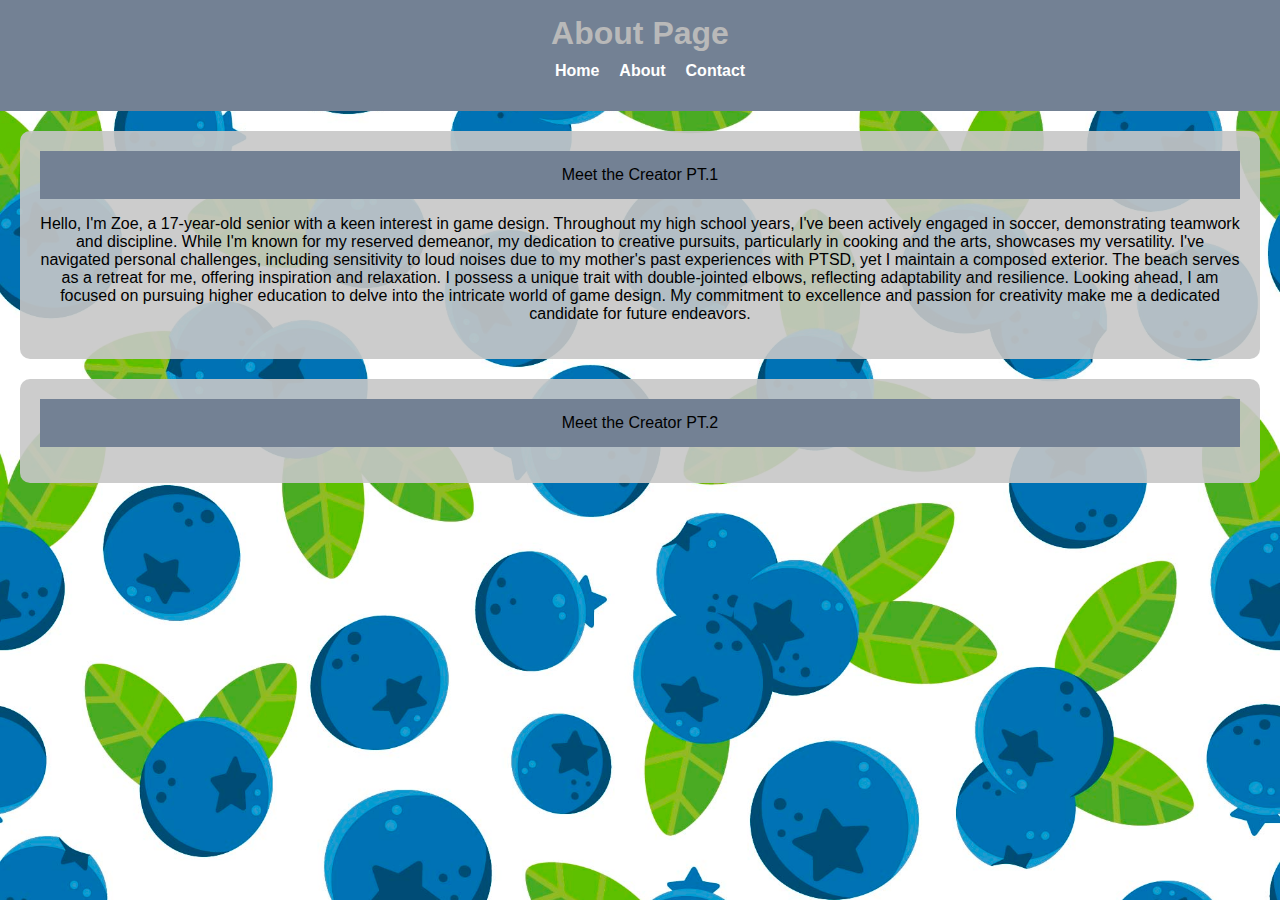
==== About.html @ ed3a7b57 "Got this" ====
<!DOCTYPE html>
<html lang="en">

<head>
    <meta charset="UTF-8">
    <meta name="viewport" content="width=device-width, initial-scale=1.0">
    <title>About Page</title>
    <link rel="stylesheet" href="styles/Aboutcss.css">
</head>

<body>
    <header>
        <h1>About Page</h1>
        <nav>
            <ul>
                <li><a href="/main.html">Home</a></li>
                <li><a href="/About.html">About</a></li>
                <li><a href="#">Contact</a></li>
            </ul>
        </nav>
    </header>

    <div id="ZoePart" class="Zoe">
        <header>Meet the Creator PT.1 </header>
        <p>
            Hello, I'm Zoe, a 17-year-old senior with a keen interest in game design. Throughout my high school years,
            I've been actively engaged in soccer, demonstrating teamwork and discipline. While I'm known for my reserved
            demeanor, my dedication to creative pursuits, particularly in cooking and the arts, showcases my versatility.
            I've navigated personal challenges, including sensitivity to loud noises due to my mother's past experiences
            with PTSD, yet I maintain a composed exterior. The beach serves as a retreat for me, offering inspiration and
            relaxation. I possess a unique trait with double-jointed elbows, reflecting adaptability and resilience.
            Looking ahead, I am focused on pursuing higher education to delve into the intricate world of game design. My
            commitment to excellence and passion for creativity make me a dedicated candidate for future endeavors.
        </p>
    </div>

    <div id="AddyPart" class="Addy">
        <header>Meet the Creator PT.2</header>
        <p></p>
---- styles/Aboutcss.css ----
body {
    margin: 0;
    padding: 0;
    background-color: white;
    background-image: url(/styles/1193359_OSZ4JQ1.jpg); /* Add your background image URL here */
    background-size: cover;
    font-family: Arial, sans-serif;
    color: black;
}

header {
    background-color: #738194;
    padding: 15px;
    text-align: center;
}

h1 {
    color: rgb(185, 185, 185);
    margin: 0;
}

nav {
    text-align: center;
}

nav ul {
    list-style: none;
    display: flex;
    justify-content: center;
    margin-top: 10px;
}

nav ul li {
    margin-right: 20px;
}

nav a {
    text-decoration: none;
    color: white;
    font-weight: bold;
    font-size: 16px;
}

#ZoePart,
#AddyPart {
    text-align: center;
    background-color: rgba(199, 199, 199, 0.9);
    padding: 20px;
    margin: 20px;
    border-radius: 10px;
    
}

.meet-header {
    color: white;
    background-color: rgb(102, 102, 102);
    padding: 10px;
    border-radius: 5px;
}

footer {
    background-color: #808080;
    color: white;
    text-align: center;
    padding: 10px;
    position: fixed;
    bottom: 0;
    width: 100%;
}
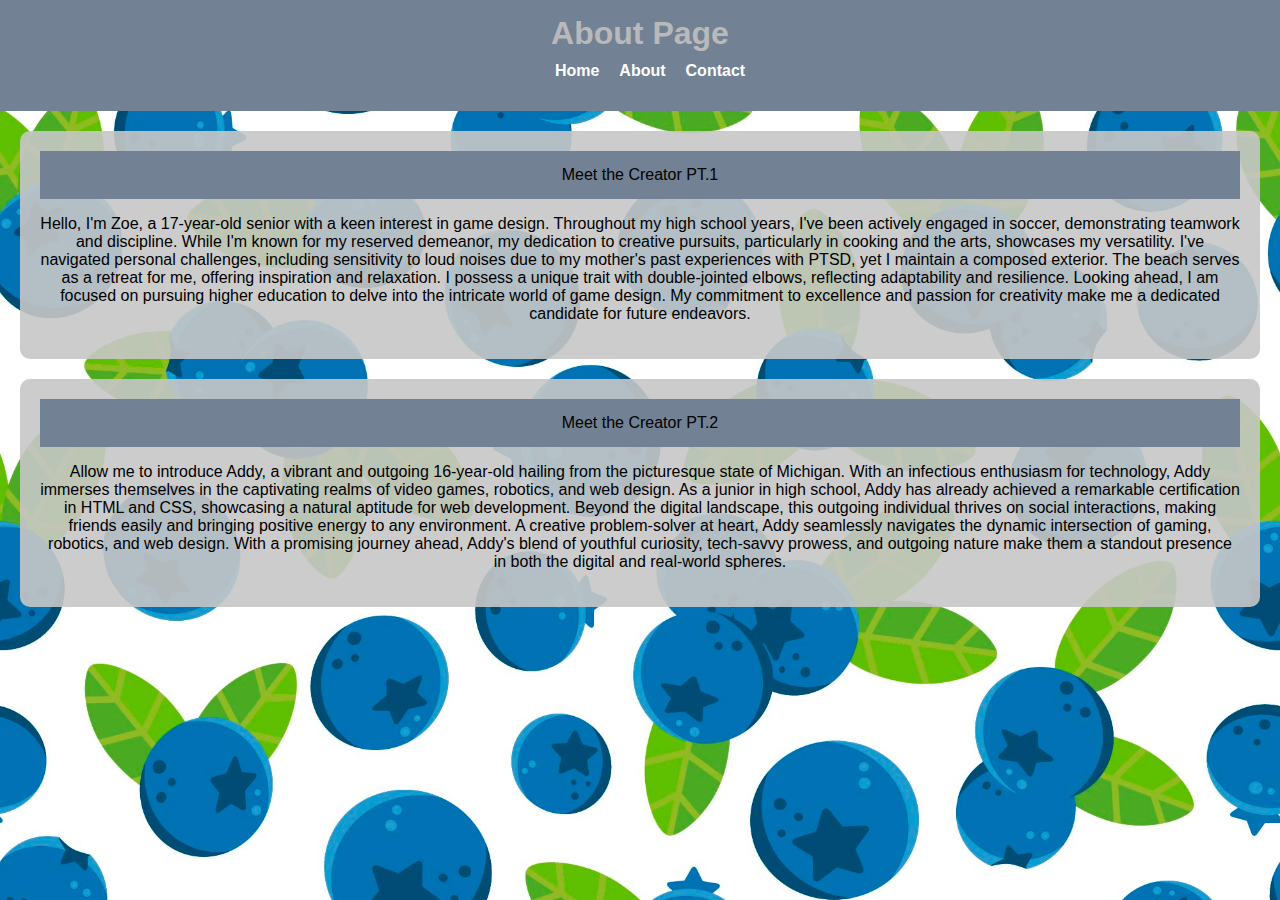
==== commit d146de2a: "Done for now dun dun dunnnnnnnn" ====
--- a/About.html
+++ b/About.html
@@ -36,5 +36,14 @@
 
     <div id="AddyPart" class="Addy">
         <header>Meet the Creator PT.2</header>
-        <p></p>
+        <p>
+            Allow me to introduce Addy, a vibrant and outgoing 16-year-old hailing from the picturesque state of Michigan. 
+            With an infectious enthusiasm for technology, Addy immerses themselves in the captivating realms of video games, 
+            robotics, and web design. As a junior in high school, Addy has already achieved a remarkable certification in HTML 
+            and CSS, showcasing a natural aptitude for web development. Beyond the digital landscape, this outgoing individual 
+            thrives on social interactions, making friends easily and bringing positive energy to any environment. 
+            A creative problem-solver at heart, Addy seamlessly navigates the dynamic intersection of gaming, robotics, and web design. 
+            With a promising journey ahead, Addy's blend of youthful curiosity, tech-savvy prowess, and outgoing nature make them a 
+            standout presence in both the digital and real-world spheres.
+        </p>
        
